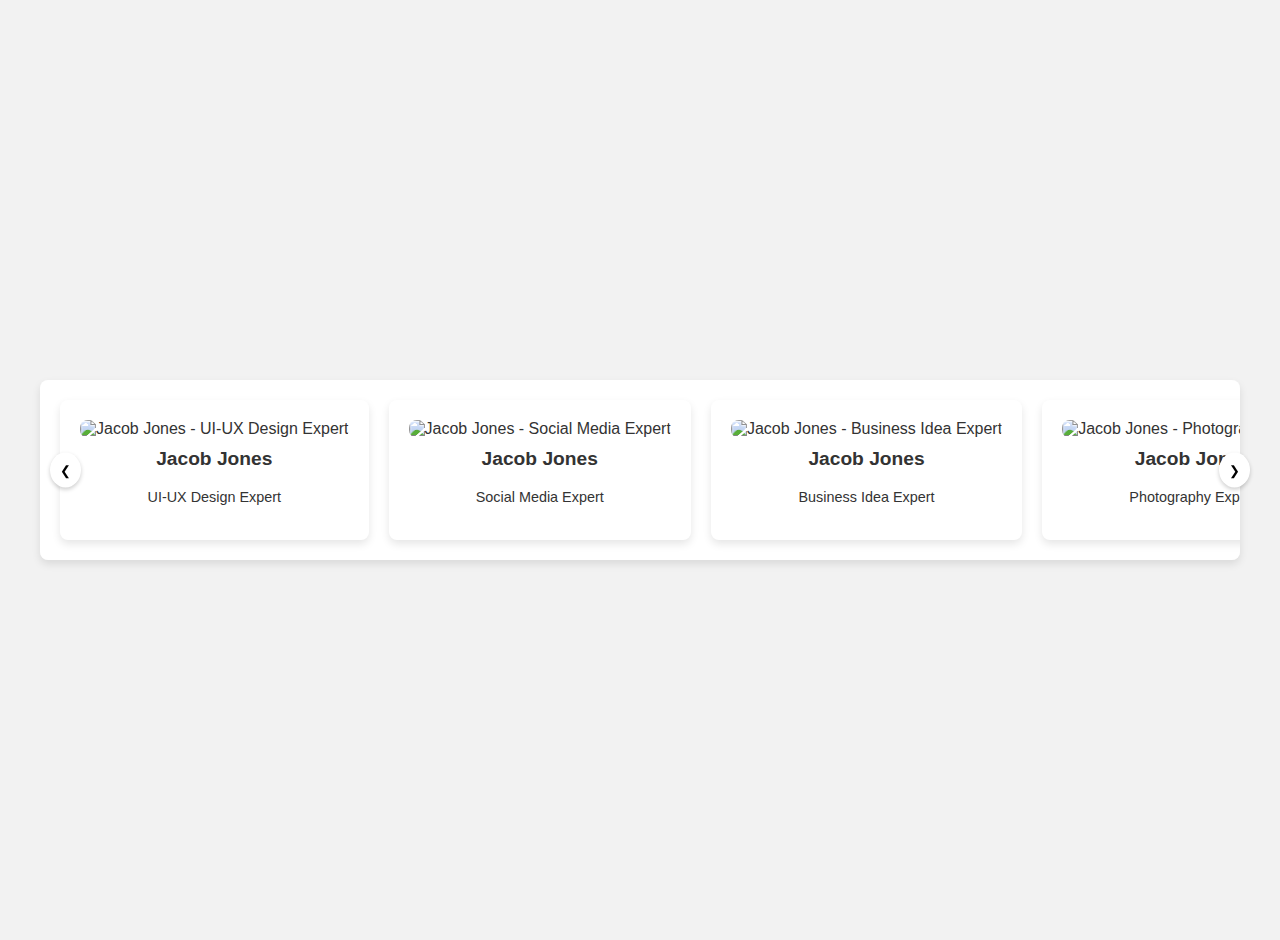
==== cards/index.html @ a61bf7db "maked" ====
<!DOCTYPE html>
<html lang="en">

<head>
    <meta charset="UTF-8">
    <meta name="viewport" content="width=device-width, initial-scale=1.0">
    <title>Our Best Instructor</title>
    <style>
        body {
            font-family: Arial, sans-serif;
            margin: 0;
            padding: 0;
            background-color: #f2f2f2;
            color: #333;
        }

        .container {
            display: flex;
            flex-direction: column;
            align-items: center;
            justify-content: center;
            min-height: 100vh;
            padding: 20px;
        }

        .carousel-container {
            position: relative;
            width: 100%;
            max-width: 1200px;
        }

        .carousel {
            display: flex;
            gap: 20px;
            overflow-x: auto;
            scroll-behavior: smooth;
            padding: 20px;
            background-color: #fff;
            border-radius: 8px;
            box-shadow: 0 4px 8px rgba(0, 0, 0, 0.1);
        }

        .carousel::-webkit-scrollbar {
            display: none;
        }

        .card {
            min-width: 250px;
            max-width: 300px;
            flex-shrink: 0;
            padding: 20px;
            background-color: #fff;
            border-radius: 8px;
            box-shadow: 0 4px 8px rgba(0, 0, 0, 0.1);
            text-align: center;
        }

        .card img {
            width: 100%;
            border-radius: 8px;
            height: 200px;
            object-fit: cover;
        }

        .card h3 {
            margin-top: 10px;
            font-size: 1.2rem;
        }

        .card p {
            margin-top: 5px;
            font-size: 0.9rem;
        }

        .nav-buttons {
            display: flex;
            justify-content: space-between;
            position: absolute;
            top: 50%;
            transform: translateY(-50%);
            width: 100%;
            padding: 0 10px;
            pointer-events: none;
        }

        .nav-button {
            background-color: #fff;
            border: none;
            border-radius: 50%;
            padding: 10px;
            cursor: pointer;
            box-shadow: 0 2px 4px rgba(0, 0, 0, 0.2);
            pointer-events: auto;
        }

        .nav-button:hover {
            background-color: #f0f0f0;
        }

        @media (max-width: 768px) {
            .card {
                min-width: 200px;
            }

            .card img {
                height: 150px;
            }

            .nav-buttons {
                padding: 0 5px;
            }
        }

        @media (max-width: 480px) {
            .card {
                min-width: 150px;
            }

            .card h3 {
                font-size: 1rem;
            }

            .card p {
                font-size: 0.8rem;
            }
        }
    </style>
</head>

<body>


    <div class="container">

        <div class="carousel-container">

            <div class="carousel">
                <div class="card">
                    <img src="https://thumbs.dreamstime.com/b/thank-god-relieved-happy-triumphing-girl-winning-prize-money-smartphone-fist-pump-looking-up-shouting-joy-celebrating-221387100.jpg"
                        alt="Jacob Jones - UI-UX Design Expert">
                    <h3>Jacob Jones</h3>
                    <p>UI-UX Design Expert</p>
                </div>
                <div class="card">
                    <img src="https://preview.redd.it/created-random-people-using-chatgpt-midjourney-do-you-know-v0-q1aa450i5dqb1.png?width=1024&format=png&auto=webp&s=c4e9abc47d193474a2fa1a7e337d9d9340dce947"
                        alt="Jacob Jones - Social Media Expert">
                    <h3>Jacob Jones</h3>
                    <p>Social Media Expert</p>
                </div>
                <div class="card">
                    <img src="https://media.istockphoto.com/id/1856888416/photo/cheerful-young-man-smiling-and-looking-at-camera.webp?b=1&s=612x612&w=0&k=20&c=8yomLm-9639m9qzYRIJfsjnuu555wjPuUSMtjNpIlPE="
                        alt="Jacob Jones - Business Idea Expert">
                    <h3>Jacob Jones</h3>
                    <p>Business Idea Expert</p>
                </div>
                <div class="card">
                    <img src="https://img.freepik.com/free-photo/content-handsome-young-man-blue-tshirt-pointing-aside_1262-17845.jpg?semt=ais_hybrid"
                        alt="Jacob Jones - Photography Expert">
                    <h3>Jacob Jones</h3>
                    <p>Photography Expert</p>
                </div>
                <div class="card">
                    <img src="https://media.istockphoto.com/id/997461858/photo/attractive-young-man-in-blue-t-shirt-pointing-up-with-his-finger-isolated-on-gray-background.jpg?s=612x612&w=0&k=20&c=70pkYuhz65EqNOB9qI5JSDXNbQUwGLxKTCgsSWoy4kM="
                        alt="Robert Fox - Photography Expert">
                    <h3>Robert Fox</h3>
                    <p>Photography Expert</p>
                </div>
            </div>
            <div class="nav-buttons">
                <button class="nav-button" onclick="scrollLeft()">&#10094;</button>
                <button class="nav-button" onclick="scrollRight()">&#10095;</button>
            </div>
        </div>
    </div>

    <script>
        function scrollLeft() {
            const carousel = document.querySelector('.carousel');
            carousel.scrollBy({
                top: 0,
                left: -300,
                behavior: 'smooth'
            });
        }

        function scrollRight() {
            const carousel = document.querySelector('.carousel');
            carousel.scrollBy({
                top: 0,
                left: 300,
                behavior: 'smooth'
            });
        }
    </script>
</body>

</html>
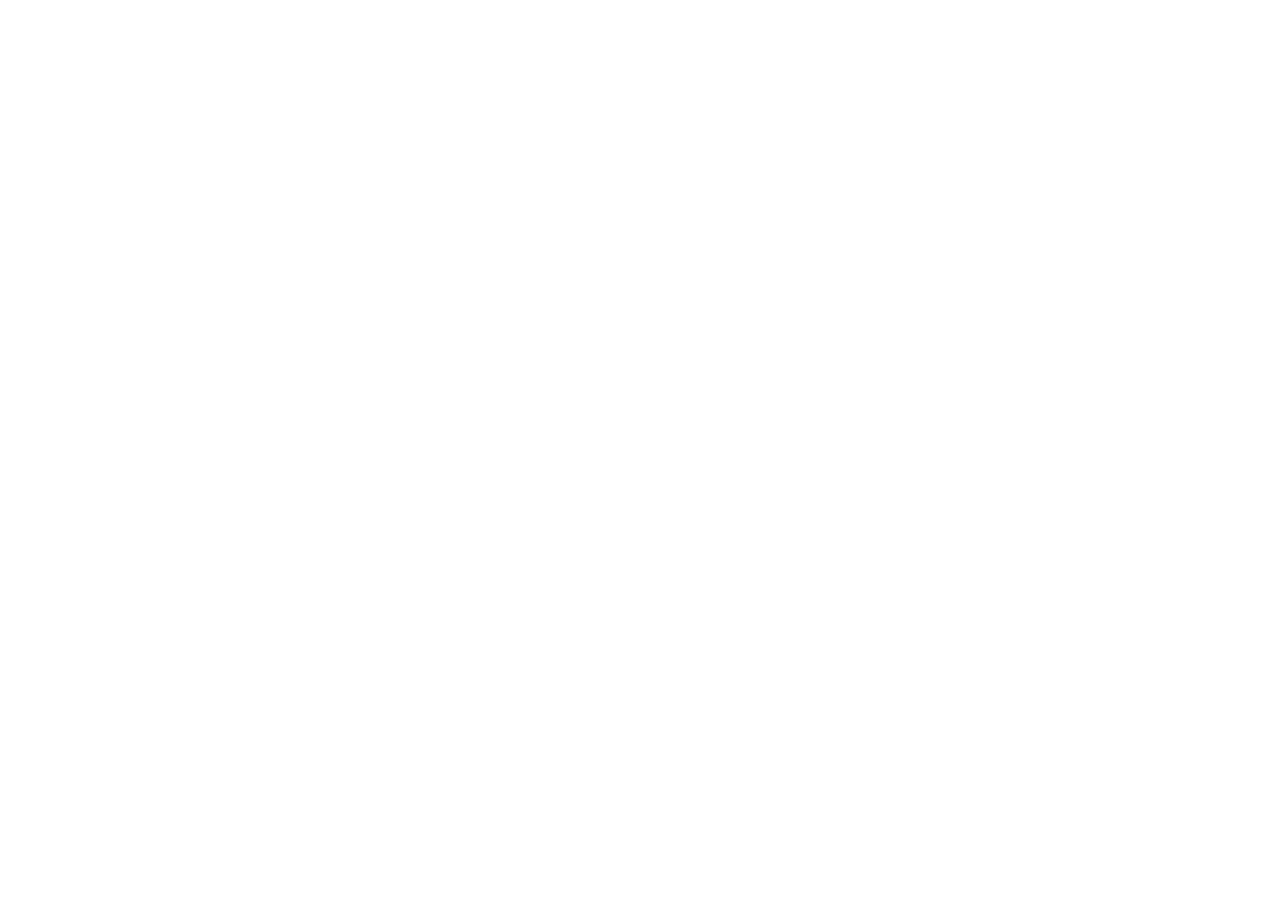
==== commit 7ccd193f: "maked" ====
--- a/cards/index.html
+++ b/cards/index.html
@@ -6,15 +6,8 @@
     <meta name="viewport" content="width=device-width, initial-scale=1.0">
     <title>Our Best Instructor</title>
     <style>
-        body {
-            font-family: Arial, sans-serif;
-            margin: 0;
-            padding: 0;
-            background-color: #f2f2f2;
-            color: #333;
-        }
 
-        .container {
+        /* .n1 {
             display: flex;
             flex-direction: column;
             align-items: center;
@@ -23,13 +16,13 @@
             padding: 20px;
         }
 
-        .carousel-container {
+        .n2 {
             position: relative;
             width: 100%;
             max-width: 1200px;
         }
 
-        .carousel {
+        .n3 {
             display: flex;
             gap: 20px;
             overflow-x: auto;
@@ -44,7 +37,7 @@
             display: none;
         }
 
-        .card {
+        .n4 {
             min-width: 250px;
             max-width: 300px;
             flex-shrink: 0;
@@ -55,24 +48,24 @@
             text-align: center;
         }
 
-        .card img {
+        .n4 img {
             width: 100%;
             border-radius: 8px;
             height: 200px;
             object-fit: cover;
         }
 
-        .card h3 {
+        .n4 h3 {
             margin-top: 10px;
             font-size: 1.2rem;
         }
 
-        .card p {
+        .n4 p {
             margin-top: 5px;
             font-size: 0.9rem;
         }
 
-        .nav-buttons {
+        .n5 {
             display: flex;
             justify-content: space-between;
             position: absolute;
@@ -83,7 +76,7 @@
             pointer-events: none;
         }
 
-        .nav-button {
+        .n6 {
             background-color: #fff;
             border: none;
             border-radius: 50%;
@@ -93,104 +86,104 @@
             pointer-events: auto;
         }
 
-        .nav-button:hover {
+        .n6:hover {
             background-color: #f0f0f0;
         }
 
         @media (max-width: 768px) {
-            .card {
+            .n4 {
                 min-width: 200px;
             }
 
-            .card img {
+            .n4 img {
                 height: 150px;
             }
 
-            .nav-buttons {
+            .n5 {
                 padding: 0 5px;
             }
         }
 
         @media (max-width: 480px) {
-            .card {
+            .n4 {
                 min-width: 150px;
             }
 
-            .card h3 {
+            .n4 h3 {
                 font-size: 1rem;
             }
 
-            .card p {
+            .n4 p {
                 font-size: 0.8rem;
             }
-        }
+        } */
     </style>
 </head>
 
 <body>
 
 
-    <div class="container">
+    <!-- <div class="n1">
 
-        <div class="carousel-container">
+        <div class="n2">
 
-            <div class="carousel">
-                <div class="card">
+            <div class="n3">
+                <div class="n4">
                     <img src="https://thumbs.dreamstime.com/b/thank-god-relieved-happy-triumphing-girl-winning-prize-money-smartphone-fist-pump-looking-up-shouting-joy-celebrating-221387100.jpg"
                         alt="Jacob Jones - UI-UX Design Expert">
                     <h3>Jacob Jones</h3>
                     <p>UI-UX Design Expert</p>
                 </div>
-                <div class="card">
+                <div class="n4">
                     <img src="https://preview.redd.it/created-random-people-using-chatgpt-midjourney-do-you-know-v0-q1aa450i5dqb1.png?width=1024&format=png&auto=webp&s=c4e9abc47d193474a2fa1a7e337d9d9340dce947"
                         alt="Jacob Jones - Social Media Expert">
                     <h3>Jacob Jones</h3>
                     <p>Social Media Expert</p>
                 </div>
-                <div class="card">
+                <div class="n4">
                     <img src="https://media.istockphoto.com/id/1856888416/photo/cheerful-young-man-smiling-and-looking-at-camera.webp?b=1&s=612x612&w=0&k=20&c=8yomLm-9639m9qzYRIJfsjnuu555wjPuUSMtjNpIlPE="
                         alt="Jacob Jones - Business Idea Expert">
                     <h3>Jacob Jones</h3>
                     <p>Business Idea Expert</p>
                 </div>
-                <div class="card">
+                <div class="n4">
                     <img src="https://img.freepik.com/free-photo/content-handsome-young-man-blue-tshirt-pointing-aside_1262-17845.jpg?semt=ais_hybrid"
                         alt="Jacob Jones - Photography Expert">
                     <h3>Jacob Jones</h3>
                     <p>Photography Expert</p>
                 </div>
-                <div class="card">
+                <div class="n4">
                     <img src="https://media.istockphoto.com/id/997461858/photo/attractive-young-man-in-blue-t-shirt-pointing-up-with-his-finger-isolated-on-gray-background.jpg?s=612x612&w=0&k=20&c=70pkYuhz65EqNOB9qI5JSDXNbQUwGLxKTCgsSWoy4kM="
                         alt="Robert Fox - Photography Expert">
                     <h3>Robert Fox</h3>
                     <p>Photography Expert</p>
                 </div>
             </div>
-            <div class="nav-buttons">
-                <button class="nav-button" onclick="scrollLeft()">&#10094;</button>
-                <button class="nav-button" onclick="scrollRight()">&#10095;</button>
+            <div class="n5">
+                <button class="n6" onclick="scrollLeft()">&#10094;</button>
+                <button class="n6" onclick="scrollRight()">&#10095;</button>
             </div>
         </div>
-    </div>
+    </div> -->
 
     <script>
-        function scrollLeft() {
-            const carousel = document.querySelector('.carousel');
-            carousel.scrollBy({
-                top: 0,
-                left: -300,
-                behavior: 'smooth'
-            });
-        }
+        // function scrollLeft() {
+        //     const carousel = document.querySelector('.n3');
+        //     carousel.scrollBy({
+        //         top: 0,
+        //         left: -300,
+        //         behavior: 'smooth'
+        //     });
+        // }
 
-        function scrollRight() {
-            const carousel = document.querySelector('.carousel');
-            carousel.scrollBy({
-                top: 0,
-                left: 300,
-                behavior: 'smooth'
-            });
-        }
+        // function scrollRight() {
+        //     const carousel = document.querySelector('.n3');
+        //     carousel.scrollBy({
+        //         top: 0,
+        //         left: 300,
+        //         behavior: 'smooth'
+        //     });
+        // }
     </script>
 </body>
 
